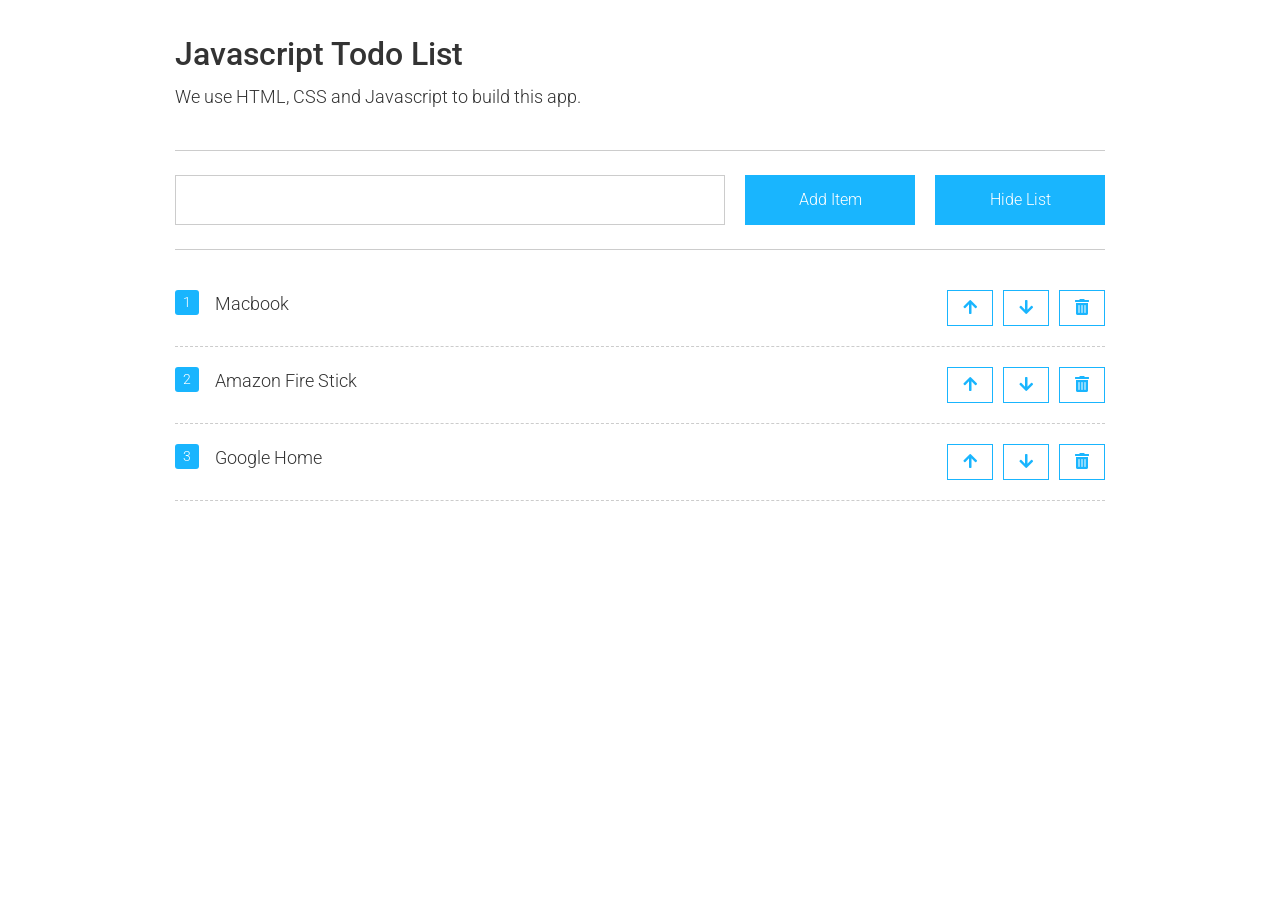
==== index.html @ 4d381798 "html and css added for application" ====
<!DOCTYPE html>
<html lang="en">
<head>
  <meta charset="UTF-8">
  <meta name="viewport" content="width=device-width, initial-scale=1.0">
  <meta http-equiv="X-UA-Compatible" content="ie=edge">
  <title>TODO List using Javascript</title>
  <!-- using font awesome for icons -->
  <link rel="stylesheet" href="https://use.fontawesome.com/releases/v5.0.13/css/all.css" integrity="sha384-DNOHZ68U8hZfKXOrtjWvjxusGo9WQnrNx2sqG0tfsghAvtVlRW3tvkXWZh58N9jp" crossorigin="anonymous">
  <!-- using google font -->
  <link href="https://fonts.googleapis.com/css?family=Roboto:300,500" rel="stylesheet">
  <!-- importing reset and main css -->
  <link rel="stylesheet" href="css/reset.css">
  <link rel="stylesheet" href="css/main.css">
</head>
<body>
  <div class="container">
    <!-- todo block -->
    <div class="todoBlock">
      <!-- main title holder -->
      <div class="titleHolder">
        <h1>Javascript Todo List</h1>
        <p>We use HTML, CSS and Javascript to build this app.</p>
      </div>
      <!-- todo block -->
      <div class="todoList">
        <!-- form holder -->
        <div class="formHolder">
          <div class="col big">
            <input type="text">
          </div>
          <div class="col">
            <button type="button" id="addItem" class="btn">Add Item</button>
          </div>
          <div class="col">
            <button type="button" id="hideList" class="btn">Hide List</button>
          </div>
        </div>
        <!-- todo list -->
        <div class="listHolder">
          <div class="list">
              <div class="listName">Macbook</div>
              <ul class="btnHolder">
                <li><button class="btn2"><i class="fas fa-arrow-up"></i></button></li>
                <li><button class="btn2"><i class="fas fa-arrow-down"></i></button></li>
                <li><button class="btn2"><i class="fas fa-trash-alt"></i></button></li>
              </ul>
          </div>
          <div class="list">
              <div class="listName">Amazon Fire Stick</div>
              <ul class="btnHolder">
                <li><button class="btn2"><i class="fas fa-arrow-up"></i></button></li>
                <li><button class="btn2"><i class="fas fa-arrow-down"></i></button></li>
                <li><button class="btn2"><i class="fas fa-trash-alt"></i></button></li>
              </ul>
          </div>
          <div class="list">
              <div class="listName">Google Home</div>
              <ul class="btnHolder">
                <li><button class="btn2"><i class="fas fa-arrow-up"></i></button></li>
                <li><button class="btn2"><i class="fas fa-arrow-down"></i></button></li>
                <li><button class="btn2"><i class="fas fa-trash-alt"></i></button></li>
              </ul>
          </div>
        </div>
      </div>
    </div>
  </div>
  <!-- importing custom js -->
  <script src="js/main.js"></script>
</body>
</html>
---- css/main.css ----
/* general */
body {
  font: 300 18px/1.5 'Roboto', sans-serif;
  color: #333;
}

.container {
  margin: 0 auto;
  max-width: 960px;
  padding: 0 15px;
}

h1 {
  font-size: 32px;
  font-weight: 500;
}

p {
  margin: 0 0 15px;
}

input[type="text"] {
  width: 100%;
  height: 50px;
  border: 1px solid #ccc;
  background: #fff;
  padding: 15px;
  font: 300 18px/1.5 'Roboto', sans-serif;
}

.btn {
  background: #19b5fe;
  border: none;
  padding: 10px;
  display: inline-block;
  vertical-align: top;
  width: 100%;
  height: 50px;
  color: #fff;
  cursor: pointer;
  font: 300 16px/1.5 'Roboto', sans-serif;
}

.btn2 {
  background: none;
  border: 1px solid #19b5fe;
  padding: 5px 15px;
  display: inline-block;
  vertical-align: top;
  color: #19b5fe;
  cursor: pointer;
  font: 300 16px/1.5 'Roboto', sans-serif;
}

/* todo block */
.todoBlock {
  padding: 30px 0;
}

.todoBlock .titleHolder {
  margin: 0 0 40px;
}

.todoBlock h1 {
  margin: 0 0 5px;
}

/* form holder */
.formHolder {
  padding: 25px 0;
  margin: 0 -10px 40px;
  overflow: hidden;
  position: relative;
}

.formHolder:before,
.formHolder:after {
  content: '';
  background: #ccc;
  height: 1px;
  position: absolute;
  top: 0;
  left: 10px;
  right: 10px;
}

.formHolder:after {
  top: auto;
  bottom: 0;
}

.formHolder .col {
  float: left;
  width: 20%;
  padding: 0 10px;
}

.formHolder .col.big {
  width: 60%;
}

/* list holder */
.listHolder .list {
  counter-increment: step-counter;
  overflow: hidden;
  margin: 0 0 20px;
  padding: 0 0 20px 40px;
  position: relative;
  border-bottom: 1px dashed #ccc;
}

/* custom list number */
.listHolder .list:before {
  content: counter(step-counter);
  background: #19b5fe;
  color: #fff;
  font-size: 14px;
  padding: 2px 8px;
  border-radius: 3px;
  position: absolute;
  top: 0;
  left: 0;
}

.listHolder .listName {
  float: left;
  padding: 0 10px 0 0;
}

.listHolder .btnHolder {
  float: right;
  padding: 0 0 0 10px;
}

.listHolder .btnHolder li {
  float: left;
  margin: 0 0 0 10px;
}
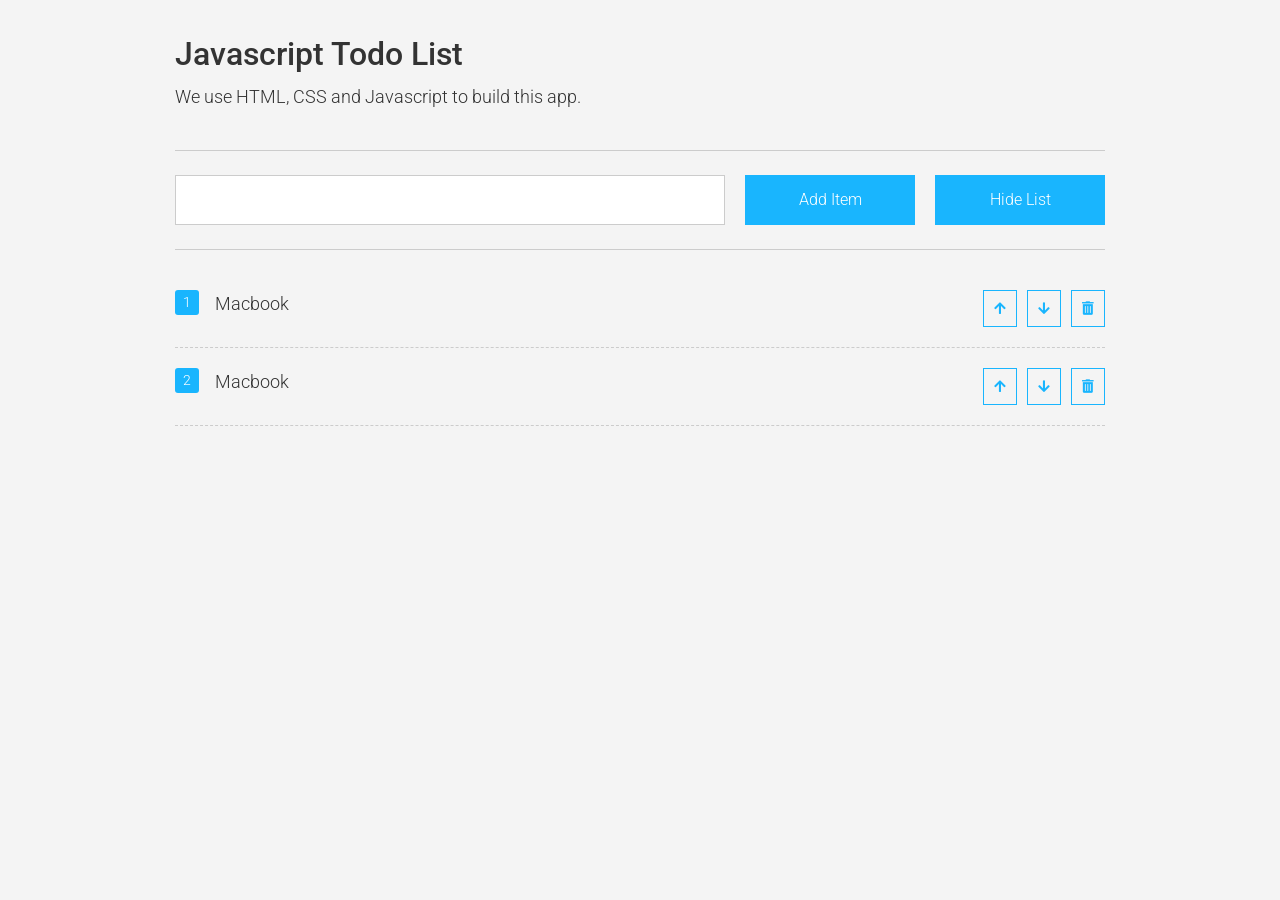
==== commit 4f145ade: "changes in html and css, add js for toggle btn" ====
--- a/index.html
+++ b/index.html
@@ -1,18 +1,21 @@
 <!DOCTYPE html>
 <html lang="en">
+
 <head>
   <meta charset="UTF-8">
   <meta name="viewport" content="width=device-width, initial-scale=1.0">
   <meta http-equiv="X-UA-Compatible" content="ie=edge">
   <title>TODO List using Javascript</title>
   <!-- using font awesome for icons -->
-  <link rel="stylesheet" href="https://use.fontawesome.com/releases/v5.0.13/css/all.css" integrity="sha384-DNOHZ68U8hZfKXOrtjWvjxusGo9WQnrNx2sqG0tfsghAvtVlRW3tvkXWZh58N9jp" crossorigin="anonymous">
+  <link rel="stylesheet" href="https://use.fontawesome.com/releases/v5.0.13/css/all.css" integrity="sha384-DNOHZ68U8hZfKXOrtjWvjxusGo9WQnrNx2sqG0tfsghAvtVlRW3tvkXWZh58N9jp"
+    crossorigin="anonymous">
   <!-- using google font -->
   <link href="https://fonts.googleapis.com/css?family=Roboto:300,500" rel="stylesheet">
   <!-- importing reset and main css -->
   <link rel="stylesheet" href="css/reset.css">
   <link rel="stylesheet" href="css/main.css">
 </head>
+
 <body>
   <div class="container">
     <!-- todo block -->
@@ -30,38 +33,41 @@
             <input type="text">
           </div>
           <div class="col">
-            <button type="button" id="addItem" class="btn">Add Item</button>
+            <button type="button" id="addBtn" class="btn">Add Item</button>
           </div>
           <div class="col">
-            <button type="button" id="hideList" class="btn">Hide List</button>
+            <button type="button" id="toggleBtn" class="btn">Hide List</button>
           </div>
         </div>
         <!-- todo list -->
         <div class="listHolder">
-          <div class="list">
-              <div class="listName">Macbook</div>
-              <ul class="btnHolder">
-                <li><button class="btn2"><i class="fas fa-arrow-up"></i></button></li>
-                <li><button class="btn2"><i class="fas fa-arrow-down"></i></button></li>
-                <li><button class="btn2"><i class="fas fa-trash-alt"></i></button></li>
-              </ul>
-          </div>
-          <div class="list">
-              <div class="listName">Amazon Fire Stick</div>
-              <ul class="btnHolder">
-                <li><button class="btn2"><i class="fas fa-arrow-up"></i></button></li>
-                <li><button class="btn2"><i class="fas fa-arrow-down"></i></button></li>
-                <li><button class="btn2"><i class="fas fa-trash-alt"></i></button></li>
-              </ul>
-          </div>
-          <div class="list">
-              <div class="listName">Google Home</div>
-              <ul class="btnHolder">
-                <li><button class="btn2"><i class="fas fa-arrow-up"></i></button></li>
-                <li><button class="btn2"><i class="fas fa-arrow-down"></i></button></li>
-                <li><button class="btn2"><i class="fas fa-trash-alt"></i></button></li>
-              </ul>
-          </div>
+          <ul class="list">
+            <!-- looping li -->
+            <li>
+              <span class="listName">Macbook</span>
+              <button class="btn2 delete">
+                <i class="fas fa-trash-alt"></i>
+              </button>
+              <button class="btn2 down">
+                <i class="fas fa-arrow-down"></i>
+              </button>
+              <button class="btn2 up">
+                <i class="fas fa-arrow-up"></i>
+              </button>
+            </li>
+            <li>
+              <span class="listName">Macbook</span>
+              <button class="btn2 delete">
+                <i class="fas fa-trash-alt"></i>
+              </button>
+              <button class="btn2 down">
+                <i class="fas fa-arrow-down"></i>
+              </button>
+              <button class="btn2 up">
+                <i class="fas fa-arrow-up"></i>
+              </button>
+            </li>
+          </ul>
         </div>
       </div>
     </div>
@@ -69,4 +75,5 @@
   <!-- importing custom js -->
   <script src="js/main.js"></script>
 </body>
+
 </html>
--- a/css/main.css
+++ b/css/main.css
@@ -2,6 +2,7 @@
 body {
   font: 300 18px/1.5 'Roboto', sans-serif;
   color: #333;
+  background: #f4f4f4;
 }
 
 .container {
@@ -26,6 +27,12 @@
   background: #fff;
   padding: 15px;
   font: 300 18px/1.5 'Roboto', sans-serif;
+  transition: border 0.3s linear;
+}
+
+input[type="text"]:focus {
+  border-color: #19b5fe;
+  outline: none;
 }
 
 .btn {
@@ -39,17 +46,27 @@
   color: #fff;
   cursor: pointer;
   font: 300 16px/1.5 'Roboto', sans-serif;
+  transition: background 0.3s linear;
+}
+
+.btn:hover {
+  background: #097fb7;
 }
 
 .btn2 {
   background: none;
   border: 1px solid #19b5fe;
-  padding: 5px 15px;
+  padding: 10px;
   display: inline-block;
   vertical-align: top;
   color: #19b5fe;
   cursor: pointer;
-  font: 300 16px/1.5 'Roboto', sans-serif;
+  transition: background 0.3s linear, color 0.3s linear;
+}
+
+.btn2:hover {
+  background: #19b5fe;
+  color: #fff;
 }
 
 /* todo block */
@@ -100,7 +117,7 @@
 }
 
 /* list holder */
-.listHolder .list {
+.listHolder li {
   counter-increment: step-counter;
   overflow: hidden;
   margin: 0 0 20px;
@@ -110,7 +127,7 @@
 }
 
 /* custom list number */
-.listHolder .list:before {
+.listHolder li:before {
   content: counter(step-counter);
   background: #19b5fe;
   color: #fff;
@@ -127,12 +144,7 @@
   padding: 0 10px 0 0;
 }
 
-.listHolder .btnHolder {
+.listHolder .btn2 {
   float: right;
-  padding: 0 0 0 10px;
-}
-
-.listHolder .btnHolder li {
-  float: left;
   margin: 0 0 0 10px;
 }
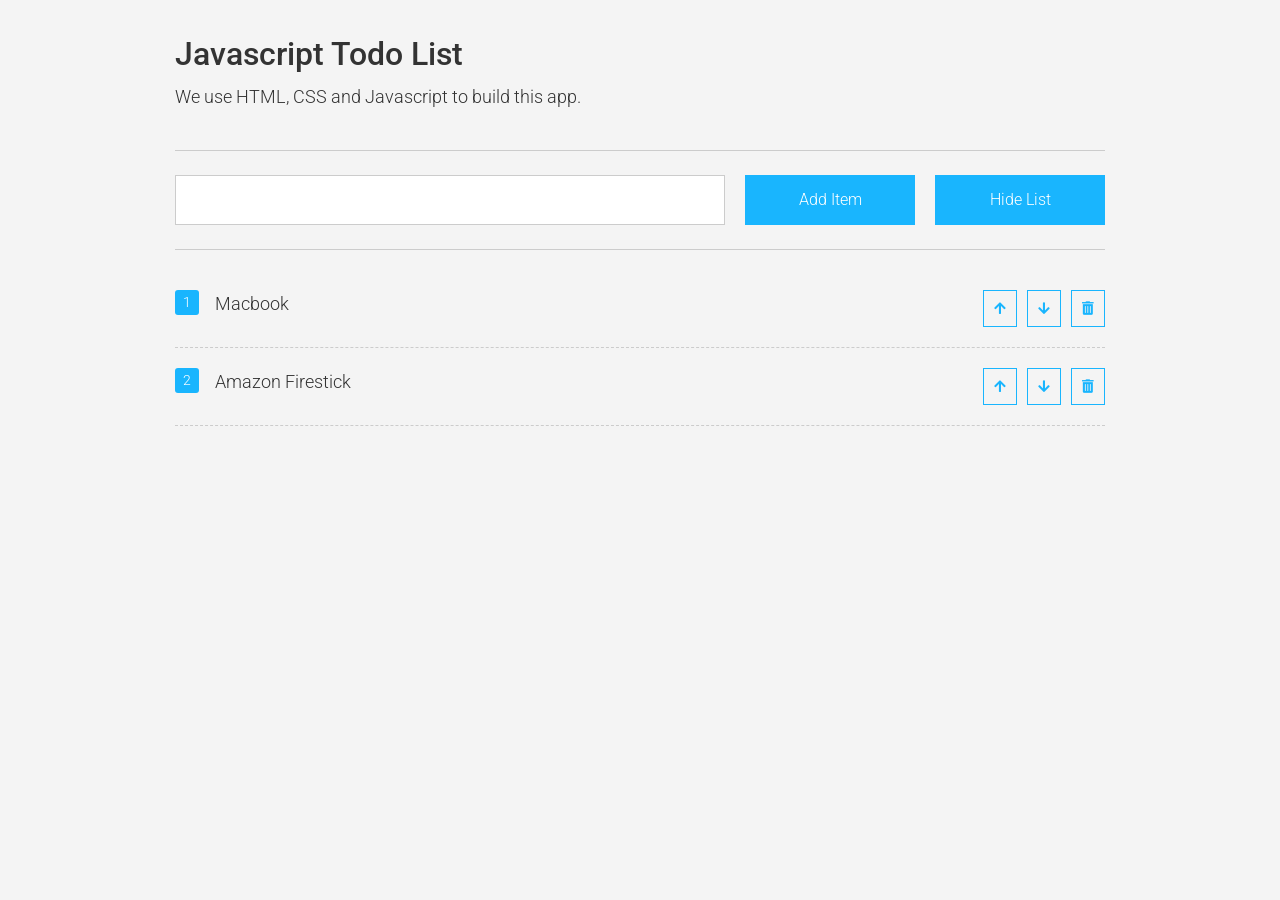
==== commit ab769afe: "finalizing the app" ====
--- a/index.html
+++ b/index.html
@@ -30,7 +30,7 @@
         <!-- form holder -->
         <div class="formHolder">
           <div class="col big">
-            <input type="text">
+            <input type="text" id="addInput">
           </div>
           <div class="col">
             <button type="button" id="addBtn" class="btn">Add Item</button>
@@ -45,27 +45,14 @@
             <!-- looping li -->
             <li>
               <span class="listName">Macbook</span>
-              <button class="btn2 delete">
-                <i class="fas fa-trash-alt"></i>
-              </button>
-              <button class="btn2 down">
-                <i class="fas fa-arrow-down"></i>
-              </button>
-              <button class="btn2 up">
-                <i class="fas fa-arrow-up"></i>
-              </button>
+              <!-- 
+              <button class="btn2 remove"></button>
+              <button class="btn2 down"></button>
+              <button class="btn2 up"></button>
+              -->
             </li>
             <li>
-              <span class="listName">Macbook</span>
-              <button class="btn2 delete">
-                <i class="fas fa-trash-alt"></i>
-              </button>
-              <button class="btn2 down">
-                <i class="fas fa-arrow-down"></i>
-              </button>
-              <button class="btn2 up">
-                <i class="fas fa-arrow-up"></i>
-              </button>
+              <span class="listName">Amazon Firestick</span>
             </li>
           </ul>
         </div>
--- a/css/main.css
+++ b/css/main.css
@@ -67,6 +67,23 @@
 .btn2:hover {
   background: #19b5fe;
   color: #fff;
+}
+
+.btn2:before {
+  font-family: 'Font Awesome 5 Free';
+  font-weight: 900;
+}
+
+.btn2.remove:before {
+  content: '\f2ed';
+}
+
+.btn2.down:before {
+  content: '\f063';
+}
+
+.btn2.up:before {
+  content: '\f062';
 }
 
 /* todo block */
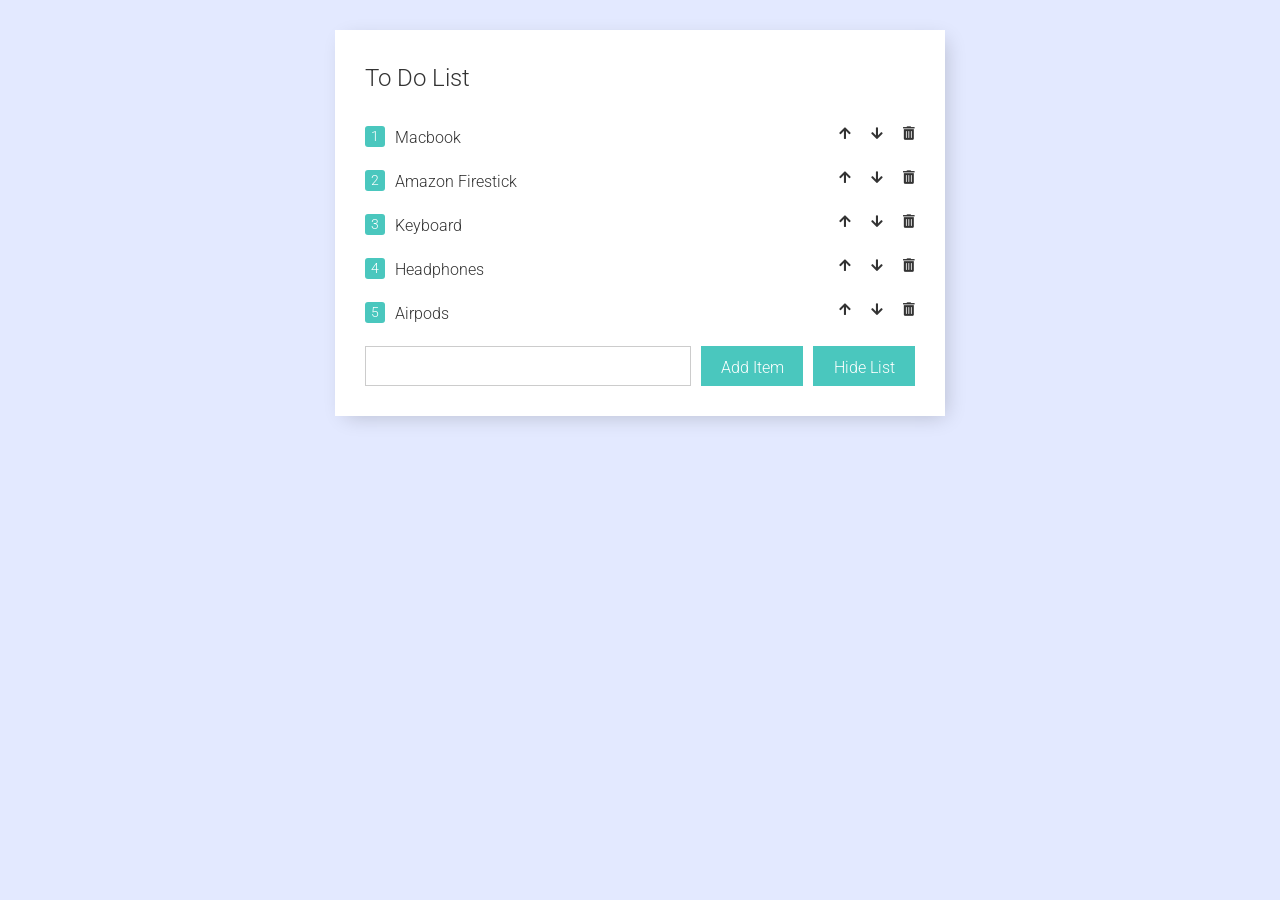
==== commit 2815d25a: "design changes" ====
--- a/index.html
+++ b/index.html
@@ -5,7 +5,7 @@
   <meta charset="UTF-8">
   <meta name="viewport" content="width=device-width, initial-scale=1.0">
   <meta http-equiv="X-UA-Compatible" content="ie=edge">
-  <title>TODO List using Javascript</title>
+  <title>Javascript Project - To Do list</title>
   <!-- using font awesome for icons -->
   <link rel="stylesheet" href="https://use.fontawesome.com/releases/v5.0.13/css/all.css" integrity="sha384-DNOHZ68U8hZfKXOrtjWvjxusGo9WQnrNx2sqG0tfsghAvtVlRW3tvkXWZh58N9jp"
     crossorigin="anonymous">
@@ -18,43 +18,49 @@
 
 <body>
   <div class="container">
-    <!-- todo block -->
     <div class="todoBlock">
       <!-- main title holder -->
       <div class="titleHolder">
-        <h1>Javascript Todo List</h1>
-        <p>We use HTML, CSS and Javascript to build this app.</p>
+        <h1>To Do List</h1>
       </div>
-      <!-- todo block -->
+      <!-- todo list -->
       <div class="todoList">
+        <!-- list holder -->
+        <div class="listHolder">
+          <ul class="list">
+            <li>
+              <span class="listName">Macbook</span>
+              <!-- 
+              <button class="btn-icon remove"></button>
+              <button class="btn-icon down"></button>
+              <button class="btn-icon up"></button>
+              -->
+            </li>
+            <li>
+              <span class="listName">Amazon Firestick</span>
+            </li>
+            <li>
+              <span class="listName">Keyboard</span>
+            </li>
+            <li>
+              <span class="listName">Headphones</span>
+            </li>
+            <li>
+              <span class="listName">Airpods</span>
+            </li>
+          </ul>
+        </div>
         <!-- form holder -->
         <div class="formHolder">
           <div class="col big">
             <input type="text" id="addInput">
           </div>
           <div class="col">
-            <button type="button" id="addBtn" class="btn">Add Item</button>
+            <button type="button" id="addBtn" class="btn-primary">Add Item</button>
           </div>
           <div class="col">
-            <button type="button" id="toggleBtn" class="btn">Hide List</button>
+            <button type="button" id="toggleBtn" class="btn-primary">Hide List</button>
           </div>
-        </div>
-        <!-- todo list -->
-        <div class="listHolder">
-          <ul class="list">
-            <!-- looping li -->
-            <li>
-              <span class="listName">Macbook</span>
-              <!-- 
-              <button class="btn2 remove"></button>
-              <button class="btn2 down"></button>
-              <button class="btn2 up"></button>
-              -->
-            </li>
-            <li>
-              <span class="listName">Amazon Firestick</span>
-            </li>
-          </ul>
         </div>
       </div>
     </div>
--- a/css/main.css
+++ b/css/main.css
@@ -1,19 +1,22 @@
-/* general */
+/* 
+general 
+-------
+*/
 body {
-  font: 300 18px/1.5 'Roboto', sans-serif;
+  font: 300 16px/1.5 'Roboto', sans-serif;
   color: #333;
-  background: #f4f4f4;
+  background: #e3e9ff;
 }
 
 .container {
   margin: 0 auto;
-  max-width: 960px;
+  max-width: 640px;
   padding: 0 15px;
 }
 
 h1 {
-  font-size: 32px;
-  font-weight: 500;
+  font-size: 24px;
+  font-weight: 300;
 }
 
 p {
@@ -22,134 +25,104 @@
 
 input[type="text"] {
   width: 100%;
-  height: 50px;
+  height: 40px;
   border: 1px solid #ccc;
   background: #fff;
-  padding: 15px;
-  font: 300 18px/1.5 'Roboto', sans-serif;
+  padding: 10px;
+  font: 300 16px/1.5 'Roboto', sans-serif;
   transition: border 0.3s linear;
 }
 
 input[type="text"]:focus {
-  border-color: #19b5fe;
+  border-color: #4ac7be;
   outline: none;
 }
 
-.btn {
-  background: #19b5fe;
+.btn-primary {
+  background: #4ac7be;
   border: none;
   padding: 10px;
   display: inline-block;
   vertical-align: top;
   width: 100%;
-  height: 50px;
+  height: 40px;
   color: #fff;
   cursor: pointer;
   font: 300 16px/1.5 'Roboto', sans-serif;
   transition: background 0.3s linear;
 }
 
-.btn:hover {
+.btn-primary:hover {
   background: #097fb7;
 }
 
-.btn2 {
+.btn-primary:focus {
+  outline: none;
+}
+
+.btn-icon {
   background: none;
-  border: 1px solid #19b5fe;
-  padding: 10px;
+  border: none;
   display: inline-block;
   vertical-align: top;
-  color: #19b5fe;
+  color: #333;
   cursor: pointer;
   transition: background 0.3s linear, color 0.3s linear;
 }
 
-.btn2:hover {
-  background: #19b5fe;
-  color: #fff;
+.btn-icon:focus {
+  outline: none;
 }
 
-.btn2:before {
+.btn-icon:before {
   font-family: 'Font Awesome 5 Free';
   font-weight: 900;
 }
 
-.btn2.remove:before {
+.btn-icon.remove:before {
   content: '\f2ed';
 }
 
-.btn2.down:before {
+.btn-icon.down:before {
   content: '\f063';
 }
 
-.btn2.up:before {
+.btn-icon.up:before {
   content: '\f062';
 }
 
-/* todo block */
+/* 
+todo block 
+----------
+*/
 .todoBlock {
-  padding: 30px 0;
+  padding: 30px;
+  margin: 30px 0;
+  background: #fff;
+  box-shadow: 5px 5px 20px -5px rgba(0, 0, 0, 0.2);
 }
 
 .todoBlock .titleHolder {
-  margin: 0 0 40px;
+  margin: 0 0 30px;
 }
 
-.todoBlock h1 {
-  margin: 0 0 5px;
-}
-
-/* form holder */
-.formHolder {
-  padding: 25px 0;
-  margin: 0 -10px 40px;
+/* 
+list holder
+-----------
+*/
+.listHolder li {
+  counter-increment: step-counter;
   overflow: hidden;
+  padding: 0 0 20px 30px;
   position: relative;
 }
 
-.formHolder:before,
-.formHolder:after {
-  content: '';
-  background: #ccc;
-  height: 1px;
-  position: absolute;
-  top: 0;
-  left: 10px;
-  right: 10px;
-}
-
-.formHolder:after {
-  top: auto;
-  bottom: 0;
-}
-
-.formHolder .col {
-  float: left;
-  width: 20%;
-  padding: 0 10px;
-}
-
-.formHolder .col.big {
-  width: 60%;
-}
-
-/* list holder */
-.listHolder li {
-  counter-increment: step-counter;
-  overflow: hidden;
-  margin: 0 0 20px;
-  padding: 0 0 20px 40px;
-  position: relative;
-  border-bottom: 1px dashed #ccc;
-}
-
-/* custom list number */
 .listHolder li:before {
   content: counter(step-counter);
-  background: #19b5fe;
+  background: #4ac7be;
   color: #fff;
   font-size: 14px;
-  padding: 2px 8px;
+  padding: 0px 6px;
   border-radius: 3px;
   position: absolute;
   top: 0;
@@ -158,10 +131,29 @@
 
 .listHolder .listName {
   float: left;
-  padding: 0 10px 0 0;
 }
 
-.listHolder .btn2 {
+.listHolder .btn-icon {
   float: right;
-  margin: 0 0 0 10px;
+  margin: 0 0 0 20px;
+}
+
+/* 
+form holder
+-----------
+*/
+.formHolder {
+  margin: 0 -5px;
+  overflow: hidden;
+  position: relative;
+}
+
+.formHolder .col {
+  float: left;
+  width: 20%;
+  padding: 0 5px;
+}
+
+.formHolder .col.big {
+  width: 60%;
 }
